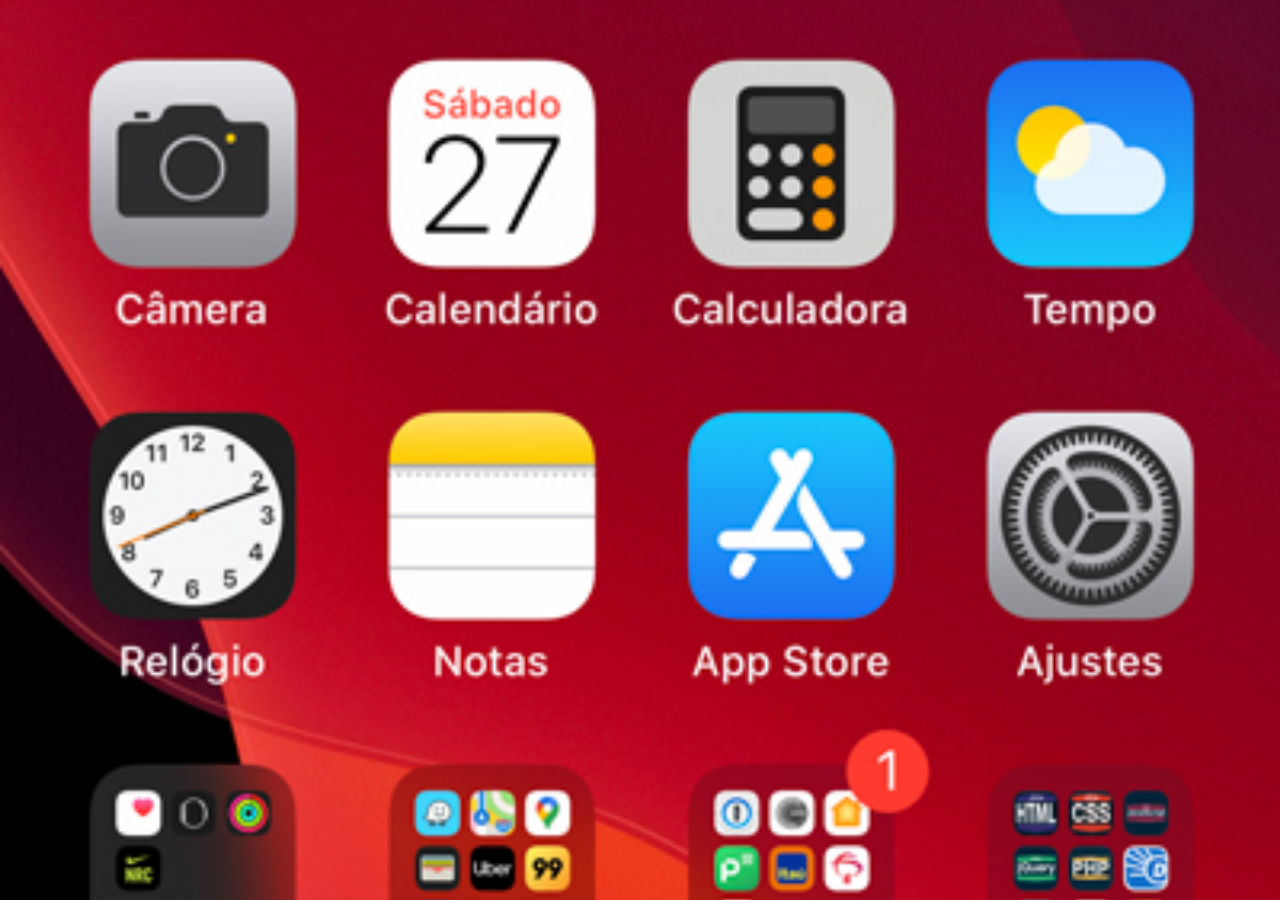
==== home.html @ 9aefe5cf "criei a tela home" ====
<!DOCTYPE html>
<html lang="pt-br">
<head>
    <meta charset="UTF-8">
    <meta http-equiv="X-UA-Compatible" content="IE=edge">
    <meta name="viewport" content="width=device-width, initial-scale=1.0">
    <title>Home</title>
    <style>
        *{
            margin: 0px;
            padding: 0px;
        }

        body{
            width: 100vw;
            height: 100vh;
            background: black url('imagens/tela-home.jpg')no-repeat top center;
            background-size: cover;
        }
    </style>
</head>
<body>
    
</body>
</html>
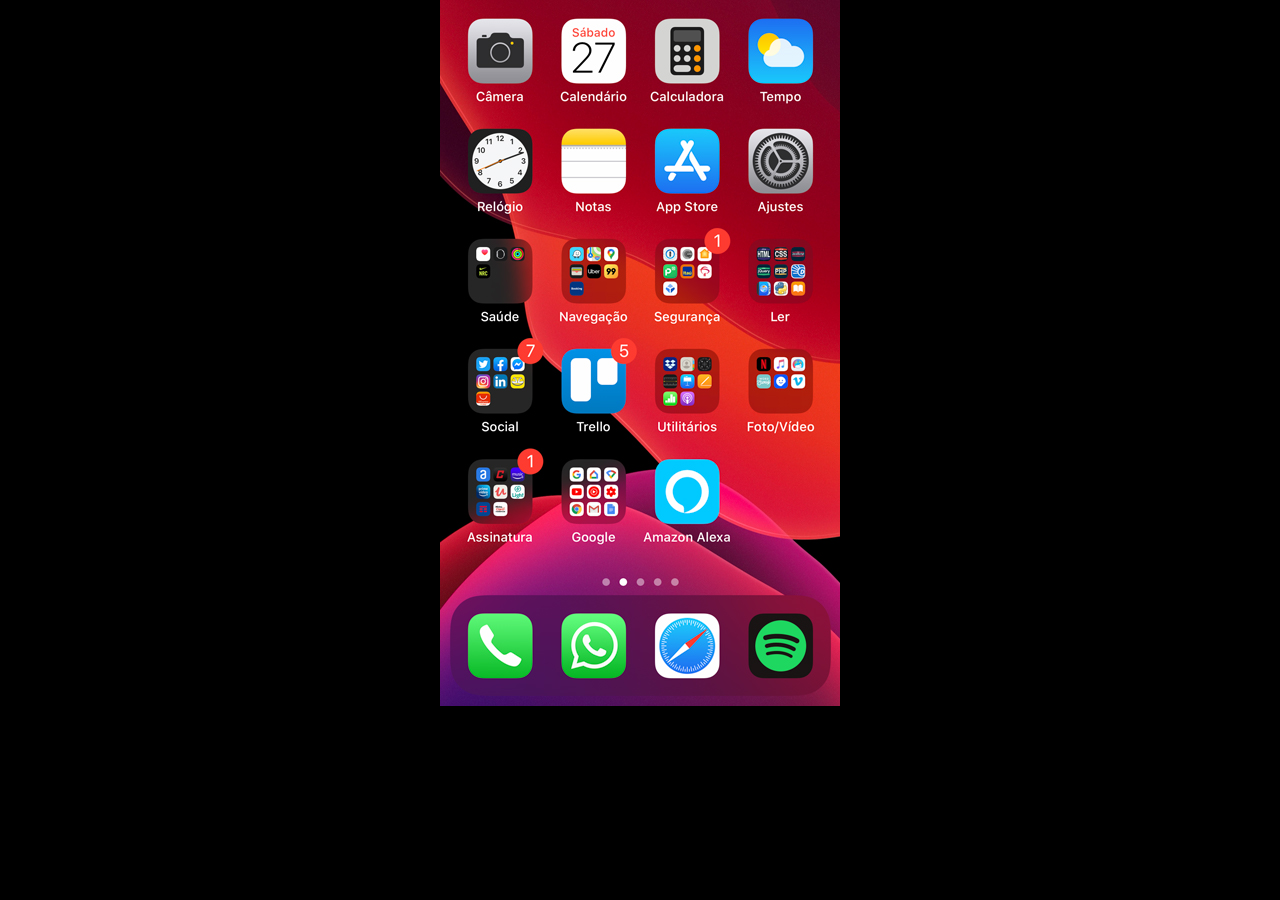
==== commit 14d3c777: "atualizações" ====
--- a/home.html
+++ b/home.html
@@ -15,6 +15,7 @@
             width: 100vw;
             height: 100vh;
             background: black url('imagens/tela-home.jpg')no-repeat top center;
+            Seu navegador não é compatível
             background-size: cover;
         }
     </style>
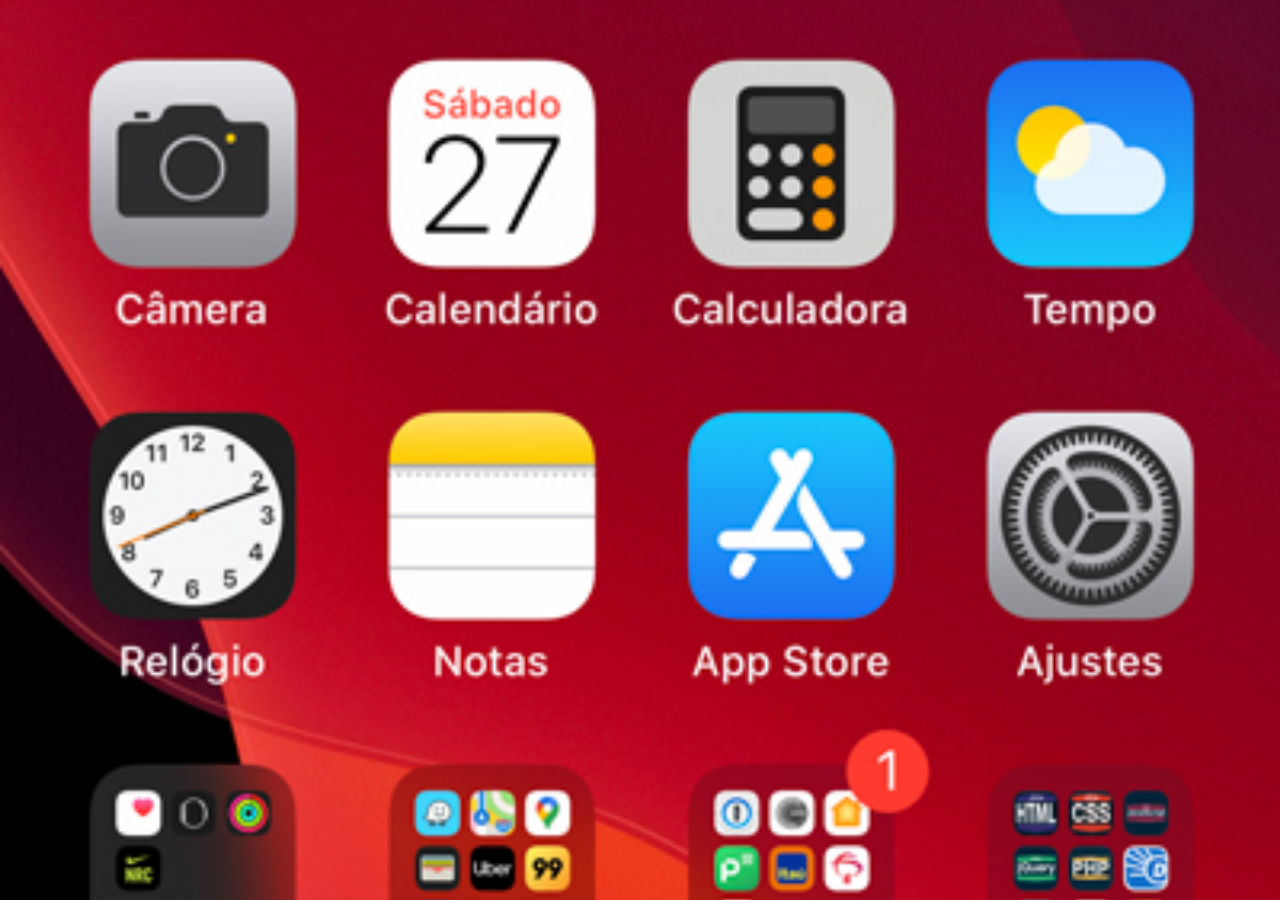
==== commit 438ed994: "botões na lateral" ====
--- a/home.html
+++ b/home.html
@@ -15,7 +15,6 @@
             width: 100vw;
             height: 100vh;
             background: black url('imagens/tela-home.jpg')no-repeat top center;
-            Seu navegador não é compatível
             background-size: cover;
         }
     </style>
